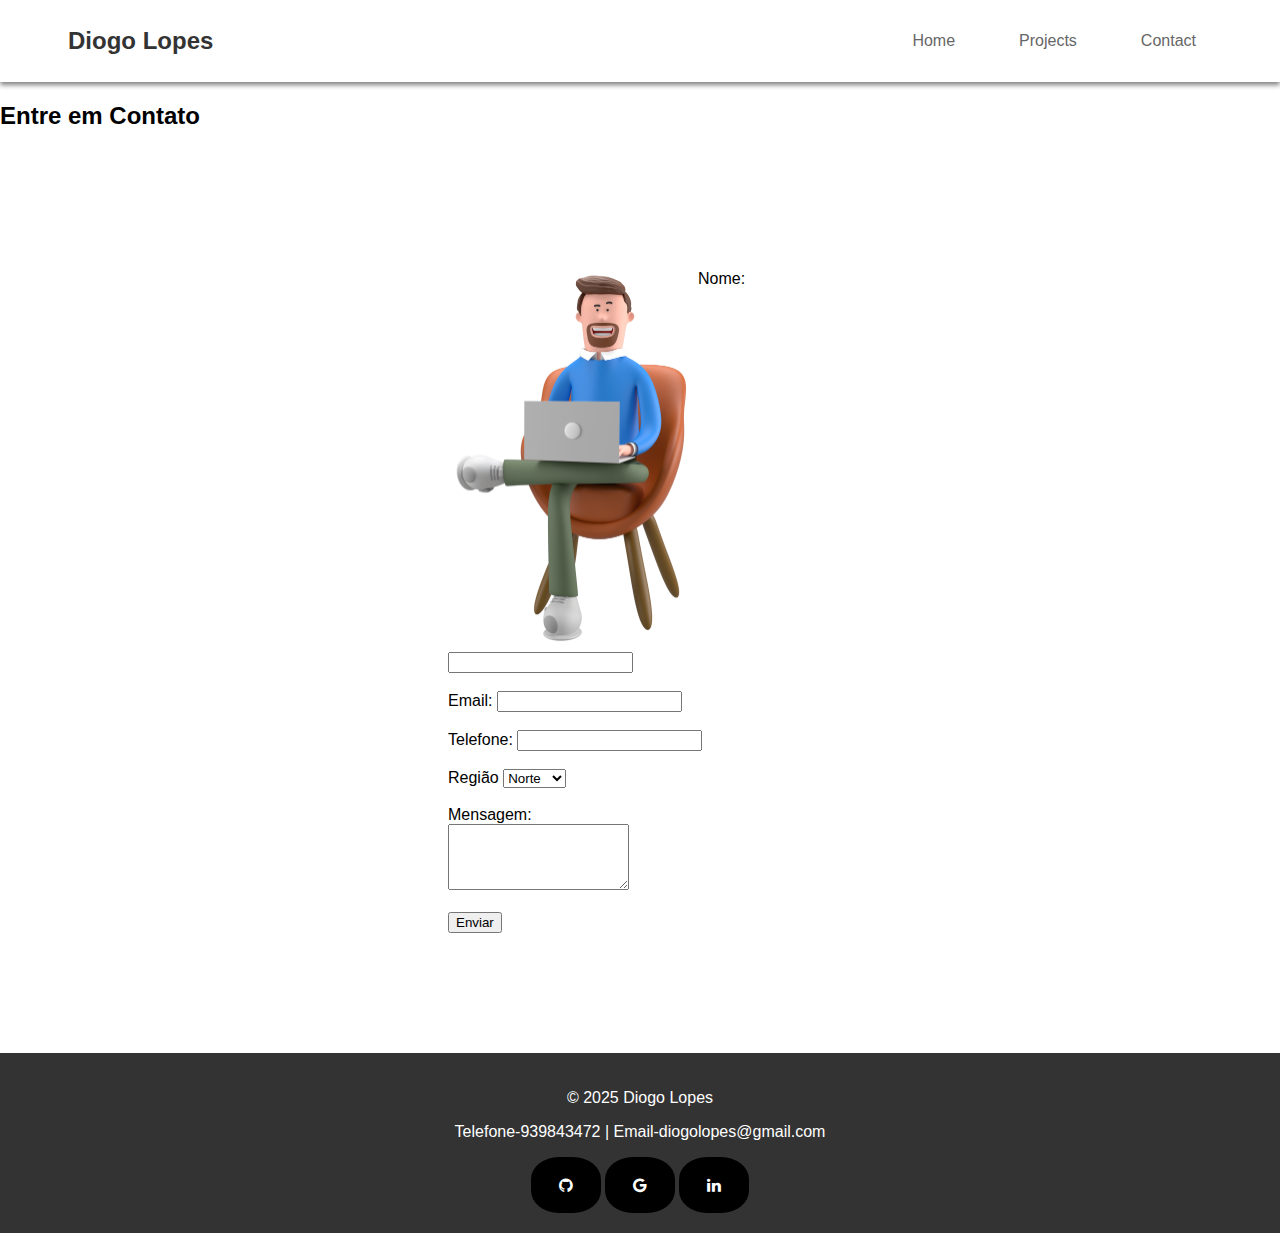
==== contact.html @ 59b14fa4 "apdate3" ====
<!DOCTYPE html>
<html lang="en">
<head>
    <meta charset="UTF-8">
    <meta name="viewport" content="width=device-width, initial-scale=1.0">
    <title>Contacto</title>
    <link rel="stylesheet" href="index.html">
    <link rel="stylesheet" href="style.css">
    <link rel="stylesheet" href="https://cdnjs.cloudflare.com/ajax/libs/font-awesome/4.7.0/css/font-awesome.min.css">
</head>
<body>
        <div id="navbar"></div> 
    <main>
        <h2>Entre em Contato</h2>
        <div class="main-container"> 
        <img src="24770152_101.png" alt="" width="250" align="left">
        <form action="/enviar" method="POST">
          
            <label for="nome">Nome:</label>
            <input type="text" id="nome" name="nome" required><br><br>

            <label for="email">Email:</label>
            <input type="email" id="email" name="email" required><br><br>

            <label for="tel">Telefone:</label>
            <input type="tel" id="number" name="number" required><br><br>

            <label for="nome">Região</label>
            <select name="" id="">
                <option value="norte">Norte</option>\
                <option value="norte">Centro</option>
                <option value="norte">Sul</option>
            </select>
            <br><br>

            <label for="mensagem">Mensagem:</label><br>
            <textarea id="mensagem" name="mensagem" rows="4" required></textarea><br><br>

            <button type="submit">Enviar</button>
        </form>
        </div>
        <div id="footer">
        </div>
        <script src="script.js"></script>
    </main>

</body>
</html>
---- style.css ----
body {
    margin: 0;
    font-family: 'Roboto', sans-serif;
}
header {
    box-shadow: 0 3px 5px grey;
}
main{
    min-height: calc(100vh - 95px)
}

.navbar {
    background: white;
    padding: 1rem 3rem;
    top: 0;
    left: 0;
    right: 0;
    display: flex;
    justify-content: space-between;
    align-items: center;
    
}

.logo a {
    color: #333;
    font-size: 1.5rem;
    font-weight: bold;
    text-decoration: none;
}

.nav-menu {
    display: flex;
    list-style: none;
    gap: 2rem;
}

.nav-menu li a {
    color: #666;
    text-decoration: none;
    font-size: 1rem;
    transition: color 0.3s ease;
    padding: 0.5rem 1rem;
}

.nav-menu li a:hover {
    color: #007bff;
}

.container {
    max-width: 1280px;
    margin: 0 auto;
    padding: 0 20px;
}

.main-container {
    margin: auto;
    width: 30%;
    padding: 120px;
}

.skills-container{
   text-align: center;
   margin: 30px 0;
}

.highlight {
    color: #007bff;
}

.central-button:hover {
    background: #0056b3;
}

.central-button {
    display: inline-block;
    padding: 1rem 2rem;
    background: #007bff;
    color: white;
    text-decoration: none;
    border-radius: 5px;
    transition: background 0.3s;
}

.about-me {
    padding: 180px 30px;
    background: #f8f9fa;
}

.about-container {
    max-width: 1280px;
    margin: 0 auto;
    display: grid;
    grid-template-columns: 300px 1fr;
    gap: 100px;
}

.profile-section {
    text-align: center;
}

.profile-image {
    width: 250px;
    height: 250px;
    margin: 0 auto 20px;
    border-radius: 50%;
    overflow: hidden;
    border: 5px solid white;
    box-shadow: 0 0 20px rgba(0,0,0,0.1);
}

.profile-image img {
    width: 100%;
    height: 100%;
    object-fit: cover;
}

.social-links {
    display: flex;
    justify-content: center;
    gap: 15px;
    margin-top: 20px;
}

.social-icon {
    text-decoration: none;
    color: #007bff;
    padding: 8px 15px;
    border: 1px solid #007bff;
    border-radius: 20px;
    transition: all 0.3s ease;
}

.social-icon:hover {
    background: #007bff;
    color: white;
}

.bio-section {
    padding: 10px;
}

.bio-section h2 {
    font-size: 2.5rem;
    margin-bottom: 30px;
    color: #000000;

}

.bio-text {
    font-size: 1.1rem;
    line-height: 1.8;
    color: #666;
    margin-bottom: 30px;
}

.personal-info {
    display: grid;
    grid-template-columns: repeat(2, 1fr);
    gap: 20px;
}

.info-item {
    display: flex;
    align-items: center;
    gap: 10px;
}

.label {
    font-weight: 600;
    color: #333;
    min-width: 80px;
}

@media (max-width: 768px) {
    .about-container {
        grid-template-columns: 1fr;
    }

    .profile-section {
        margin-bottom: 30px;
    }

    .personal-info {
        grid-template-columns: 1fr;
    }
}

.projects-section {
    padding: 250px;
}

.projects-section h2 {
    text-align: center;
    margin-bottom: 70px;
}

.simple-table {
    width: 100%;
    max-width: 900px;
    margin: 0 auto;
    border-collapse: collapse;
}

.simple-table th,
.simple-table td {
    padding: 12px;
    text-align: left;
    border-bottom: 1px solid #ddd;
}

.simple-table th {
    background-color: #f5f5f5;
}

.simple-table tr:hover {
    background-color: #f9f9f9;
}

.simple-table a {
    color: #007bff;
    text-decoration: none;
}

.simple-table a:hover {
    text-decoration: underline;
}

.fa {
    padding: 20px;
    font-size: 40px;
    width: 30px;
    text-align: center;
    text-decoration: none;
    border-radius: 40%;
    background-color: black;
    color: white;
  }

footer {
    text-align: center;
    padding: 20px 0; 
    background-color: #333;
    color: white;
  }
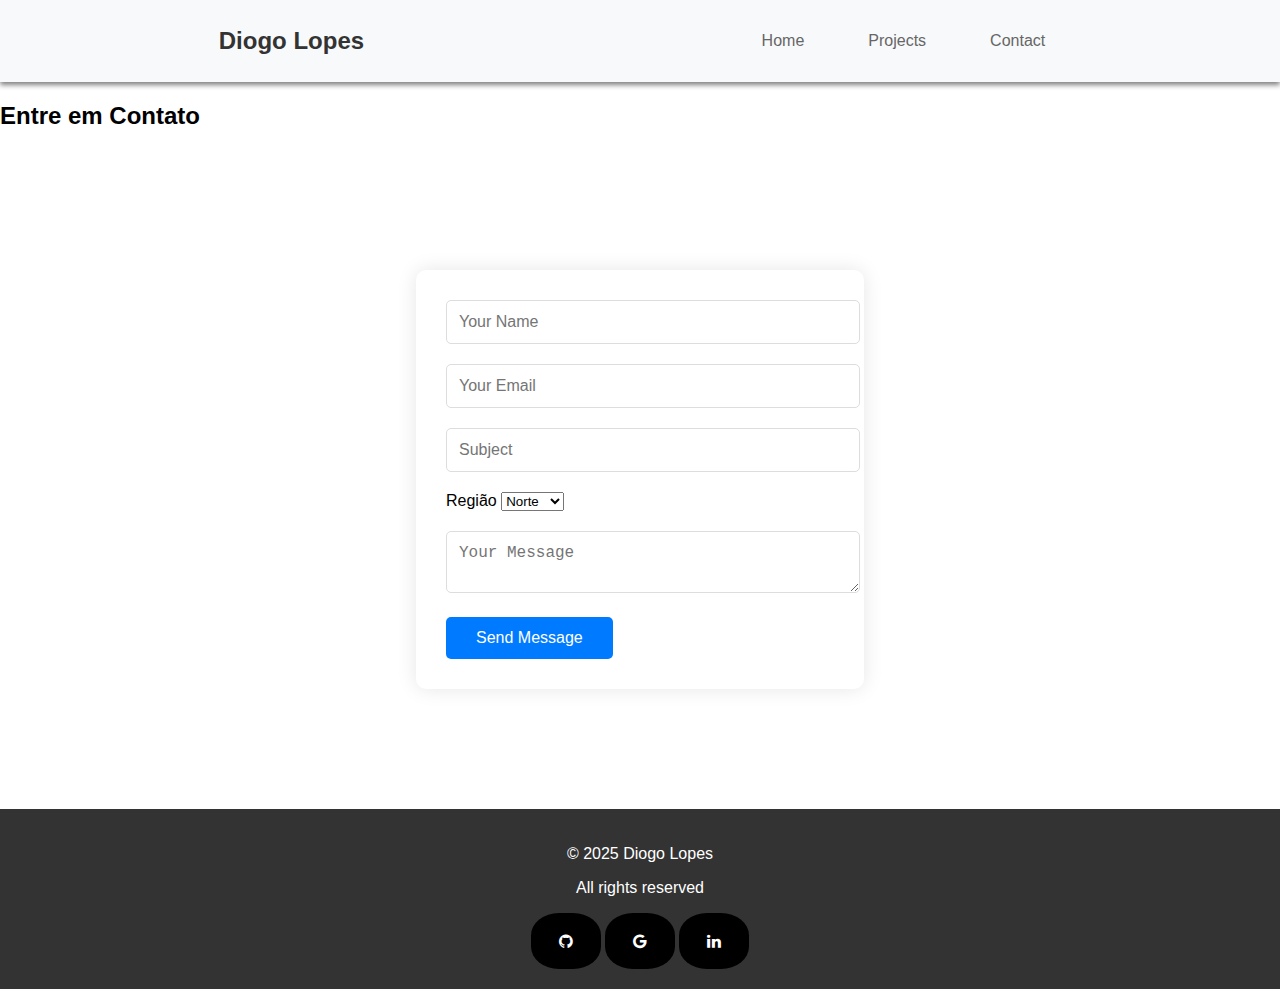
==== commit ecaaa38c: "some features" ====
--- a/contact.html
+++ b/contact.html
@@ -12,31 +12,29 @@
         <div id="navbar"></div> 
     <main>
         <h2>Entre em Contato</h2>
-        <div class="main-container"> 
-        <img src="24770152_101.png" alt="" width="250" align="left">
-        <form action="/enviar" method="POST">
-          
-            <label for="nome">Nome:</label>
-            <input type="text" id="nome" name="nome" required><br><br>
-
-            <label for="email">Email:</label>
-            <input type="email" id="email" name="email" required><br><br>
-
-            <label for="tel">Telefone:</label>
-            <input type="tel" id="number" name="number" required><br><br>
-
-            <label for="nome">Região</label>
-            <select name="" id="">
+        <div class="contact-container"> 
+        <form class="contact-form">
+            <div class="form-group">
+                <input type="text" placeholder="Your Name" required>
+            </div>
+            <div class="form-group">
+                <input type="email" placeholder="Your Email" required>
+            </div>
+            <div class="form-group">
+                <input type="text" placeholder="Subject" required>
+            </div>
+            <div>
+               <label>Região</label>
+            <select name="" id="" class="form-group">
                 <option value="norte">Norte</option>\
                 <option value="norte">Centro</option>
                 <option value="norte">Sul</option>
-            </select>
-            <br><br>
-
-            <label for="mensagem">Mensagem:</label><br>
-            <textarea id="mensagem" name="mensagem" rows="4" required></textarea><br><br>
-
-            <button type="submit">Enviar</button>
+            </select> 
+            </div>
+            <div class="form-group">
+                <textarea placeholder="Your Message" required></textarea>
+            </div>
+            <button type="submit" class="submit-btn">Send Message</button>
         </form>
         </div>
         <div id="footer">
--- a/style.css
+++ b/style.css
@@ -10,14 +10,12 @@
 }
 
 .navbar {
-    background: white;
+    background: #f8f9fa;
     padding: 1rem 3rem;
-    top: 0;
-    left: 0;
-    right: 0;
-    display: flex;
-    justify-content: space-between;
+    display: flex;
+    justify-content: space-around;
     align-items: center;
+    position: sticky;
     
 }
 
@@ -58,9 +56,50 @@
     padding: 120px;
 }
 
-.skills-container{
-   text-align: center;
-   margin: 30px 0;
+.skills-container {
+    text-align: center;
+    padding: 40px 20px;
+    background-color: #ffffff;
+
+}
+
+.skills-container h2 {
+    margin-bottom: 30px;
+    color: #333;
+    font-size: 2rem;
+}
+
+.skills-icons {
+    display: flex;
+    justify-content: center;
+    align-items: center;
+    gap: 40px;
+    flex-wrap: wrap;
+    max-width: 1200px;
+    margin: 0 auto;
+}
+
+.skills-icons img {
+    width: 80px;
+    height: 80px;
+    transition: transform 0.3s ease;
+}
+
+.skills-icons img:hover {
+    transform: scale(1.1);
+    cursor: pointer;
+}
+
+
+@media (max-width: 768px) {
+    .skills-icons {
+        gap: 20px;
+    }
+
+    .skills-icons img {
+        width: 60px;
+        height: 60px;
+    }
 }
 
 .highlight {
@@ -225,6 +264,57 @@
     text-decoration: underline;
 }
 
+.contact-container {
+    margin: auto;
+    width: 35%;
+    padding: 120px;
+}
+
+    
+
+.contact-form {
+    background: white;
+    padding: 30px;
+    border-radius: 10px;
+    box-shadow: 0 0 20px rgba(0, 0, 0, 0.1);
+}
+
+.form-group {
+    margin-bottom: 20px;
+}
+
+.form-group input,
+.form-group textarea {
+    width: 100%;
+    padding: 12px;
+    border: 1px solid #ddd;
+    border-radius: 5px;
+    font-size: 16px;
+    transition: border-color 0.3s;
+}
+
+
+.form-group input:focus,
+.form-group textarea:focus {
+    outline: none;
+    border-color: #007bff;
+}
+
+.submit-btn {
+    background: #007bff;
+    color: white;
+    padding: 12px 30px;
+    border: none;
+    border-radius: 5px;
+    cursor: pointer;
+    font-size: 16px;
+    transition: background 0.3s;
+}
+
+.submit-btn:hover {
+    background: #0056b3;
+}
+
 .fa {
     padding: 20px;
     font-size: 40px;
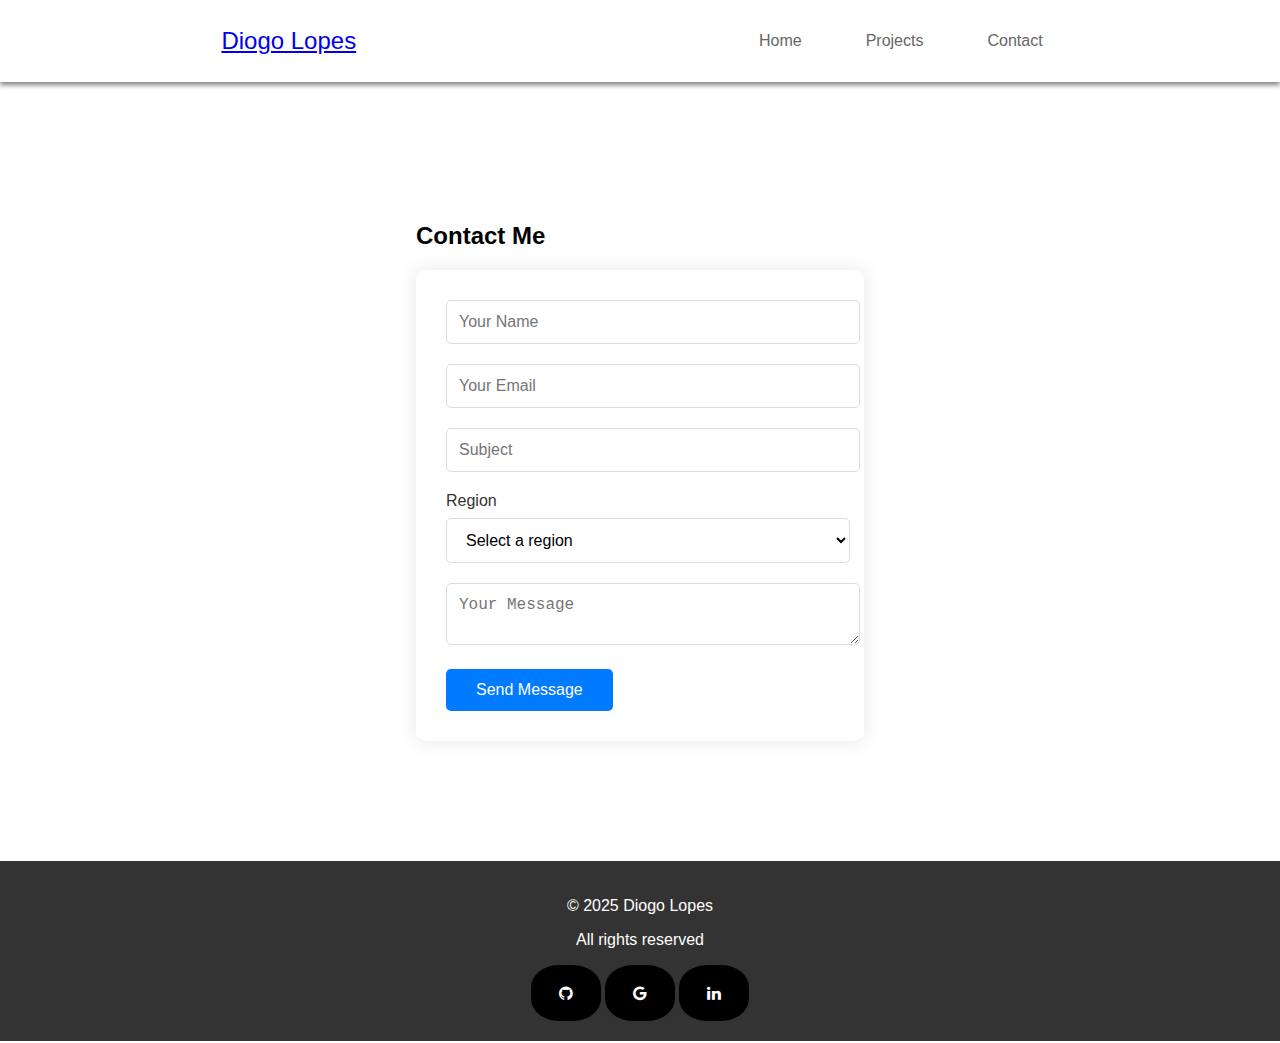
==== commit e8d0e41a: "last update" ====
--- a/contact.html
+++ b/contact.html
@@ -1,46 +1,51 @@
-<!DOCTYPE html>
-<html lang="en">
-<head>
-    <meta charset="UTF-8">
-    <meta name="viewport" content="width=device-width, initial-scale=1.0">
-    <title>Contacto</title>
-    <link rel="stylesheet" href="index.html">
-    <link rel="stylesheet" href="style.css">
-    <link rel="stylesheet" href="https://cdnjs.cloudflare.com/ajax/libs/font-awesome/4.7.0/css/font-awesome.min.css">
-</head>
-<body>
-        <div id="navbar"></div> 
-    <main>
-        <h2>Entre em Contato</h2>
-        <div class="contact-container"> 
-        <form class="contact-form">
-            <div class="form-group">
-                <input type="text" placeholder="Your Name" required>
-            </div>
-            <div class="form-group">
-                <input type="email" placeholder="Your Email" required>
-            </div>
-            <div class="form-group">
-                <input type="text" placeholder="Subject" required>
-            </div>
-            <div>
-               <label>Região</label>
-            <select name="" id="" class="form-group">
-                <option value="norte">Norte</option>\
-                <option value="norte">Centro</option>
-                <option value="norte">Sul</option>
-            </select> 
-            </div>
-            <div class="form-group">
-                <textarea placeholder="Your Message" required></textarea>
-            </div>
-            <button type="submit" class="submit-btn">Send Message</button>
-        </form>
-        </div>
-        <div id="footer">
-        </div>
-        <script src="script.js"></script>
-    </main>
-
-</body>
+<!DOCTYPE html>
+<html lang="en">
+<head>
+    <meta charset="UTF-8">
+    <meta name="viewport" content="width=device-width, initial-scale=1.0">
+    <title>Contacto</title>
+    <link rel="stylesheet" href="index.html">
+    <link rel="stylesheet" href="style.css">
+    <link rel="stylesheet" href="https://cdnjs.cloudflare.com/ajax/libs/font-awesome/4.7.0/css/font-awesome.min.css">
+</head>
+<body>
+        <div id="navbar"></div> 
+    <main>  
+
+        
+        <div class="contact-container"> 
+           <h2>Contact Me</h2> 
+        <form class="contact-form">
+            <div class="form-group">
+                <input type="text" placeholder="Your Name" required>
+            </div>
+            <div class="form-group">
+                <input type="email" placeholder="Your Email" required>
+            </div>
+            <div class="form-group">
+                <input type="text" placeholder="Subject" required>
+            </div>
+            <div class="form-group">
+                <label>Region</label>
+                <select name="region" id="region" class="form-select">
+                    <option value="">Select a region</option>
+                    <option value="north">North</option>
+                    <option value="center">Center</option>
+                    <option value="south">South</option>
+                    <option value="east">East</option>
+                    <option value="west">West</option>
+                </select>
+            </div>
+            <div class="form-group">
+                <textarea placeholder="Your Message" required></textarea>
+            </div>
+            <button type="submit" class="submit-btn">Send Message</button>
+        </form>
+        </div>
+        <div id="footer">
+        </div>
+        <script src="script.js"></script>
+    </main>
+
+</body>
 </html>--- a/style.css
+++ b/style.css
@@ -1,334 +1,401 @@
-body {
-    margin: 0;
-    font-family: 'Roboto', sans-serif;
-}
-header {
-    box-shadow: 0 3px 5px grey;
-}
-main{
-    min-height: calc(100vh - 95px)
-}
-
-.navbar {
-    background: #f8f9fa;
-    padding: 1rem 3rem;
-    display: flex;
-    justify-content: space-around;
-    align-items: center;
-    position: sticky;
-    
-}
-
-.logo a {
-    color: #333;
-    font-size: 1.5rem;
-    font-weight: bold;
-    text-decoration: none;
-}
-
-.nav-menu {
-    display: flex;
-    list-style: none;
-    gap: 2rem;
-}
-
-.nav-menu li a {
-    color: #666;
-    text-decoration: none;
-    font-size: 1rem;
-    transition: color 0.3s ease;
-    padding: 0.5rem 1rem;
-}
-
-.nav-menu li a:hover {
-    color: #007bff;
-}
-
-.container {
-    max-width: 1280px;
-    margin: 0 auto;
-    padding: 0 20px;
-}
-
-.main-container {
-    margin: auto;
-    width: 30%;
-    padding: 120px;
-}
-
-.skills-container {
-    text-align: center;
-    padding: 40px 20px;
-    background-color: #ffffff;
-
-}
-
-.skills-container h2 {
-    margin-bottom: 30px;
-    color: #333;
-    font-size: 2rem;
-}
-
-.skills-icons {
-    display: flex;
-    justify-content: center;
-    align-items: center;
-    gap: 40px;
-    flex-wrap: wrap;
-    max-width: 1200px;
-    margin: 0 auto;
-}
-
-.skills-icons img {
-    width: 80px;
-    height: 80px;
-    transition: transform 0.3s ease;
-}
-
-.skills-icons img:hover {
-    transform: scale(1.1);
-    cursor: pointer;
-}
-
-
-@media (max-width: 768px) {
-    .skills-icons {
-        gap: 20px;
-    }
-
-    .skills-icons img {
-        width: 60px;
-        height: 60px;
-    }
-}
-
-.highlight {
-    color: #007bff;
-}
-
-.central-button:hover {
-    background: #0056b3;
-}
-
-.central-button {
-    display: inline-block;
-    padding: 1rem 2rem;
-    background: #007bff;
-    color: white;
-    text-decoration: none;
-    border-radius: 5px;
-    transition: background 0.3s;
-}
-
-.about-me {
-    padding: 180px 30px;
-    background: #f8f9fa;
-}
-
-.about-container {
-    max-width: 1280px;
-    margin: 0 auto;
-    display: grid;
-    grid-template-columns: 300px 1fr;
-    gap: 100px;
-}
-
-.profile-section {
-    text-align: center;
-}
-
-.profile-image {
-    width: 250px;
-    height: 250px;
-    margin: 0 auto 20px;
-    border-radius: 50%;
-    overflow: hidden;
-    border: 5px solid white;
-    box-shadow: 0 0 20px rgba(0,0,0,0.1);
-}
-
-.profile-image img {
-    width: 100%;
-    height: 100%;
-    object-fit: cover;
-}
-
-.social-links {
-    display: flex;
-    justify-content: center;
-    gap: 15px;
-    margin-top: 20px;
-}
-
-.social-icon {
-    text-decoration: none;
-    color: #007bff;
-    padding: 8px 15px;
-    border: 1px solid #007bff;
-    border-radius: 20px;
-    transition: all 0.3s ease;
-}
-
-.social-icon:hover {
-    background: #007bff;
-    color: white;
-}
-
-.bio-section {
-    padding: 10px;
-}
-
-.bio-section h2 {
-    font-size: 2.5rem;
-    margin-bottom: 30px;
-    color: #000000;
-
-}
-
-.bio-text {
-    font-size: 1.1rem;
-    line-height: 1.8;
-    color: #666;
-    margin-bottom: 30px;
-}
-
-.personal-info {
-    display: grid;
-    grid-template-columns: repeat(2, 1fr);
-    gap: 20px;
-}
-
-.info-item {
-    display: flex;
-    align-items: center;
-    gap: 10px;
-}
-
-.label {
-    font-weight: 600;
-    color: #333;
-    min-width: 80px;
-}
-
-@media (max-width: 768px) {
-    .about-container {
-        grid-template-columns: 1fr;
-    }
-
-    .profile-section {
-        margin-bottom: 30px;
-    }
-
-    .personal-info {
-        grid-template-columns: 1fr;
-    }
-}
-
-.projects-section {
-    padding: 250px;
-}
-
-.projects-section h2 {
-    text-align: center;
-    margin-bottom: 70px;
-}
-
-.simple-table {
-    width: 100%;
-    max-width: 900px;
-    margin: 0 auto;
-    border-collapse: collapse;
-}
-
-.simple-table th,
-.simple-table td {
-    padding: 12px;
-    text-align: left;
-    border-bottom: 1px solid #ddd;
-}
-
-.simple-table th {
-    background-color: #f5f5f5;
-}
-
-.simple-table tr:hover {
-    background-color: #f9f9f9;
-}
-
-.simple-table a {
-    color: #007bff;
-    text-decoration: none;
-}
-
-.simple-table a:hover {
-    text-decoration: underline;
-}
-
-.contact-container {
-    margin: auto;
-    width: 35%;
-    padding: 120px;
-}
-
-    
-
-.contact-form {
-    background: white;
-    padding: 30px;
-    border-radius: 10px;
-    box-shadow: 0 0 20px rgba(0, 0, 0, 0.1);
-}
-
-.form-group {
-    margin-bottom: 20px;
-}
-
-.form-group input,
-.form-group textarea {
-    width: 100%;
-    padding: 12px;
-    border: 1px solid #ddd;
-    border-radius: 5px;
-    font-size: 16px;
-    transition: border-color 0.3s;
-}
-
-
-.form-group input:focus,
-.form-group textarea:focus {
-    outline: none;
-    border-color: #007bff;
-}
-
-.submit-btn {
-    background: #007bff;
-    color: white;
-    padding: 12px 30px;
-    border: none;
-    border-radius: 5px;
-    cursor: pointer;
-    font-size: 16px;
-    transition: background 0.3s;
-}
-
-.submit-btn:hover {
-    background: #0056b3;
-}
-
-.fa {
-    padding: 20px;
-    font-size: 40px;
-    width: 30px;
-    text-align: center;
-    text-decoration: none;
-    border-radius: 40%;
-    background-color: black;
-    color: white;
-  }
-
-footer {
-    text-align: center;
-    padding: 20px 0; 
-    background-color: #333;
-    color: white;
-  }+body {
+    margin: 0;
+    font-family: 'Roboto', sans-serif;
+}
+
+header {
+    box-shadow: 0 3px 5px grey;
+}
+main{
+    min-height: calc(100vh - 95px)
+}
+
+.navbar {
+    background: #ffffff;
+    padding: 1rem 3rem;
+    display: flex;
+    justify-content: space-around;
+    align-items: center;
+    position: sticky;
+    
+}
+
+.logo a {
+    font-size: 1.5rem;
+}
+
+.nav-menu {
+    display: flex;
+    list-style: none;
+    gap: 2rem;
+}
+
+.nav-menu li a {
+    color: #666;
+    text-decoration: none;
+    font-size: 1rem;
+    transition: color 0.3s ease;
+    padding: 0.5rem 1rem;
+}
+
+.nav-menu li a:hover {
+    color: #007bff;
+}
+
+.container {
+    max-width: 1280px;
+    margin: 0 auto;
+    padding: 0 20px;
+}
+
+.main-container {
+    margin: auto;
+    width: 30%;
+    padding: 120px;
+}
+
+.skills-container {
+    text-align: center;
+    padding: 80px 20px;
+    background-color: #f8f9fa;
+}
+
+.skills-container h2 {
+    margin-bottom: 50px;
+    font-size: 2.5rem;
+}
+
+.skills-grid {
+    display: grid;
+    grid-template-columns: repeat(auto-fit, minmax(120px, 1fr));
+    gap: 30px;
+    max-width: 900px;
+    margin: 0 auto;
+    padding: 0 20px;
+}
+
+.skill-card {
+    display: flex;
+    flex-direction: column;
+    align-items: center;
+    padding: 20px;
+    border-radius: 10px;
+    background: #fff;
+    box-shadow: 0 5px 15px rgba(0,0,0,0.1);
+    transition: transform 0.3s ease, box-shadow 0.3s ease;
+}
+
+.skill-card:hover {
+    transform: translateY(-5px);
+    box-shadow: 0 8px 20px rgba(0,0,0,0.15);
+}
+
+.skill-card img {
+    width: 60px;
+    height: 60px;
+    margin-bottom: 10px;
+}
+
+.skill-name {
+    font-size: 1rem;
+    font-weight: 500;
+    color: #333;
+}
+
+@media (max-width: 480px) {
+    .skills-grid {
+        grid-template-columns: repeat(2, 1fr);
+    }
+}
+
+.highlight {
+    color: #007bff;
+}
+
+.central-button:hover {
+    background: #0056b3;
+}
+
+.central-button {
+    display: inline-block;
+    padding: 1rem 2rem;
+    background: #007bff;
+    color: white;
+    text-decoration: none;
+    border-radius: 5px;
+    transition: background 0.3s;
+}
+
+.about-me {
+    padding: 180px 30px;
+    background: #f8f9fa;
+}
+
+.about-container {
+    max-width: 1280px;
+    margin: 0 auto;
+    display: grid;
+    grid-template-columns: 300px 1fr;
+    gap: 100px;
+}
+
+.profile-section {
+    text-align: center;
+}
+
+.profile-image {
+    width: 250px;
+    height: 250px;
+    margin: 0 auto 20px;
+    border-radius: 50%;
+    overflow: hidden;
+    border: 5px solid white;
+    box-shadow: 0 0 20px rgba(0,0,0,0.1);
+}
+
+.profile-image img {
+    width: 100%;
+    height: 100%;
+    object-fit: cover;
+}
+
+.social-links {
+    display: flex;
+    justify-content: center;
+    gap: 15px;
+    margin-top: 20px;
+}
+
+.social-icon {
+    text-decoration: none;
+    color: #007bff;
+    padding: 8px 15px;
+    border: 1px solid #007bff;
+    border-radius: 20px;
+    transition: all 0.3s ease;
+}
+
+.social-icon:hover {
+    background: #007bff;
+    color: white;
+}
+
+.bio-section {
+    padding: 10px;
+}
+
+.bio-section h2 {
+    font-size: 2.5rem;
+    margin-bottom: 30px;
+}
+
+.bio-text {
+    font-size: 1.1rem;
+    line-height: 1.8;
+    color: #666;
+    margin-bottom: 30px;
+}
+
+.personal-info {
+    display: grid;
+    grid-template-columns: repeat(2, 1fr);
+    gap: 20px;
+}
+
+.info-item {
+    display: flex;
+    align-items: center;
+    gap: 10px;
+}
+
+.label {
+    font-weight: 600;
+    color: #333;
+    min-width: 80px;
+}
+
+@media (max-width: 768px) {
+    .about-container {
+        grid-template-columns: 1fr;
+    }
+
+    .profile-section {
+        margin-bottom: 30px;
+    }
+
+    .personal-info {
+        grid-template-columns: 1fr;
+    }
+}
+
+.projects-section {
+    padding: 250px;
+}
+
+.projects-section h2 {
+    text-align: center;
+    margin-bottom: 70px;
+}
+
+.simple-table {
+    width: 100%;
+    max-width: 900px;
+    margin: 0 auto;
+    border-collapse: collapse;
+}
+
+.simple-table th,
+.simple-table td {
+    padding: 12px;
+    text-align: left;
+    border-bottom: 1px solid #ddd;
+}
+
+.simple-table th {
+    background-color: #f5f5f5;
+}
+
+.simple-table tr:hover {
+    background-color: #f9f9f9;
+}
+
+.simple-table a {
+    color: #007bff;
+    text-decoration: none;
+}
+
+.simple-table a:hover {
+    text-decoration: underline;
+}
+
+.contact-container {
+    margin: auto;
+    width: 35%;
+    padding: 120px;
+}
+
+
+.contact-form {
+    background: white;
+    padding: 30px;
+    border-radius: 10px;
+    box-shadow: 0 0 20px rgba(0, 0, 0, 0.1);
+}
+
+.form-group {
+    margin-bottom: 20px;
+}
+
+.form-group input,
+.form-group textarea {
+    width: 100%;
+    padding: 12px;
+    border: 1px solid #ddd;
+    border-radius: 5px;
+    font-size: 16px;
+    transition: border-color 0.3s;
+}
+
+
+.form-group input:focus,
+.form-group textarea:focus {
+    outline: none;
+    border-color: #007bff;
+}
+
+.form-select {
+    width: 104%;
+    padding: 12px 15px;
+    border: 1px solid #ddd;
+    border-radius: 5px;
+    font-size: 1rem;
+    background-color: white;
+    cursor: pointer;
+}
+
+.form-group label {
+    display: block;
+    margin-bottom: 8px;
+    color: #333;
+    font-weight: 500;
+}
+
+.submit-btn {
+    background: #007bff;
+    color: white;
+    padding: 12px 30px;
+    border: none;
+    border-radius: 5px;
+    cursor: pointer;
+    font-size: 16px;
+    transition: background 0.3s;
+}
+
+.submit-btn:hover {
+    background: #0056b3;
+}
+
+.fa {
+    padding: 20px;
+    font-size: 40px;
+    width: 30px;
+    text-align: center;
+    text-decoration: none;
+    border-radius: 40%;
+    background-color: black;
+    color: white;
+  }
+
+.status-section {
+    padding: 60px 20px;
+    background-color: #f8f9fa;
+}
+
+.status-card {
+    max-width: 600px;
+    margin: 0 auto;
+    padding: 30px;
+    background: white;
+    border-radius: 15px;
+    box-shadow: 0 5px 20px rgba(0,0,0,0.1);
+    text-align: center;
+    position: relative;
+    overflow: hidden;
+}
+
+
+.status-card h3 {
+    color: #333;
+    margin: 15px 0;
+    font-size: 1.5rem;
+}
+
+.status-card p {
+    color: #666;
+    margin-bottom: 20px;
+}
+
+.contact-button {
+    display: inline-block;
+    padding: 12px 30px;
+    background: #007bff;
+    color: white;
+    border-radius: 25px;
+    text-decoration: none;
+    transition: all 0.3s ease;
+}
+
+.contact-button:hover {
+    background: #0056b3;
+    transform: translateY(-2px);
+}
+
+
+footer {
+    text-align: center;
+    padding: 20px 0; 
+    background-color: #333;
+    color: white;
+  }
+
+
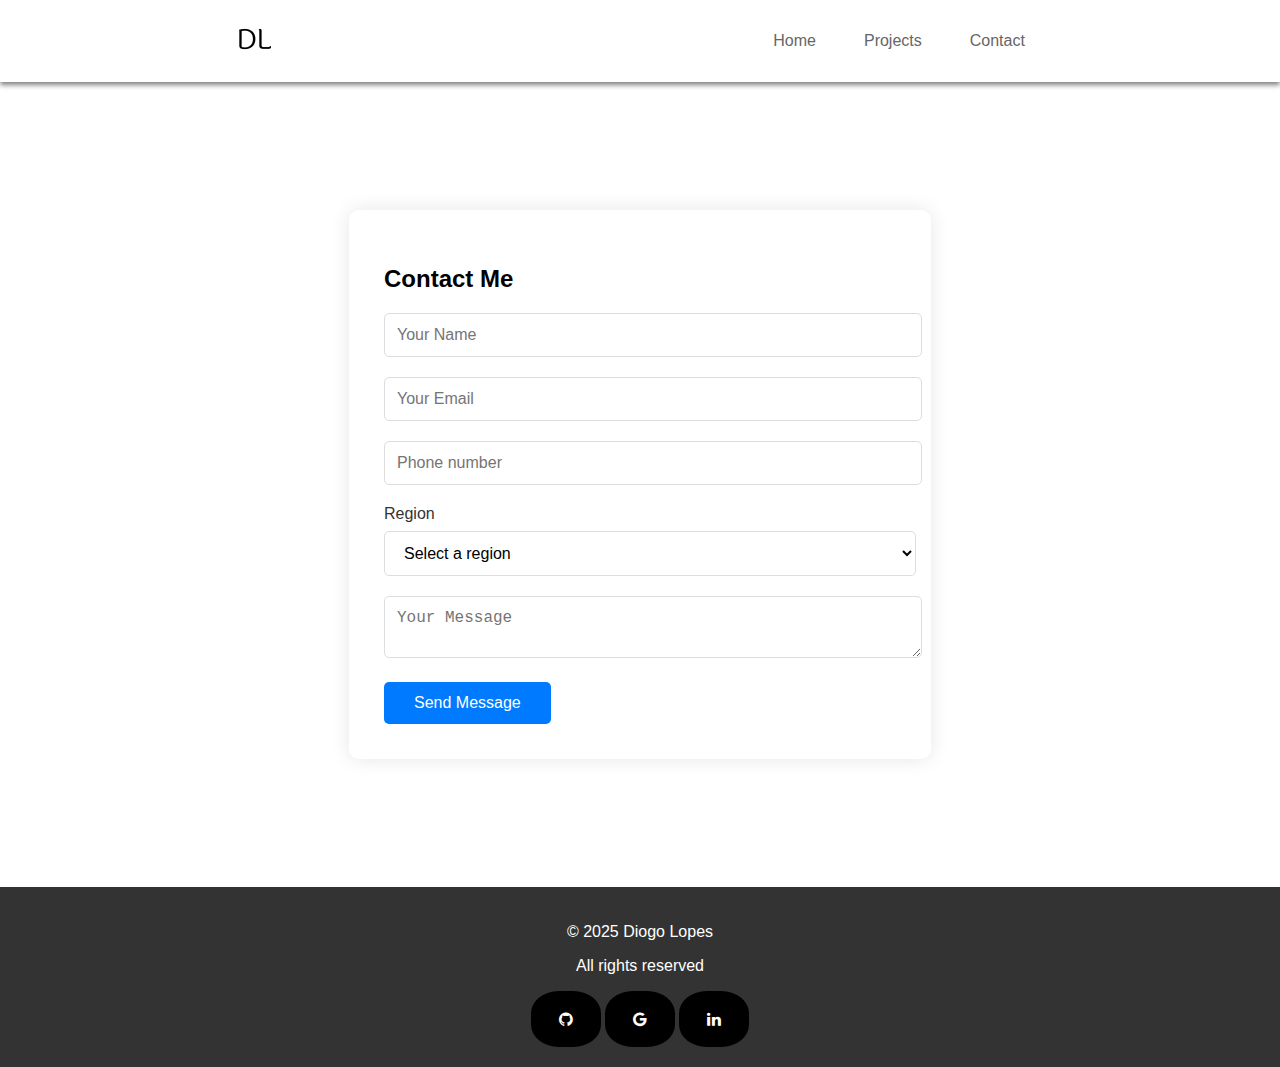
==== commit d0ac142d: "Projeto finalizado" ====
--- a/contact.html
+++ b/contact.html
@@ -10,9 +10,7 @@
 </head>
 <body>
         <div id="navbar"></div> 
-    <main>  
-
-        
+    <main id="container-main">  
         <div class="contact-container"> 
            <h2>Contact Me</h2> 
         <form class="contact-form">
@@ -23,7 +21,7 @@
                 <input type="email" placeholder="Your Email" required>
             </div>
             <div class="form-group">
-                <input type="text" placeholder="Subject" required>
+                <input type="number" placeholder="Phone number" required>
             </div>
             <div class="form-group">
                 <label>Region</label>
@@ -42,10 +40,9 @@
             <button type="submit" class="submit-btn">Send Message</button>
         </form>
         </div>
-        <div id="footer">
-        </div>
-        <script src="script.js"></script>
     </main>
-
+    <div id="footer">
+            </div>
+            <script src="script.js"></script>
 </body>
 </html>--- a/style.css
+++ b/style.css
@@ -1,5 +1,6 @@
 body {
     margin: 0;
+    flex: 1;
     font-family: 'Roboto', sans-serif;
 }
 
@@ -10,24 +11,23 @@
     min-height: calc(100vh - 95px)
 }
 
+
 .navbar {
     background: #ffffff;
-    padding: 1rem 3rem;
+    padding: 1rem;
     display: flex;
     justify-content: space-around;
     align-items: center;
-    position: sticky;
-    
 }
 
 .logo a {
-    font-size: 1.5rem;
+    font-size: 1,5rem;
 }
 
 .nav-menu {
     display: flex;
     list-style: none;
-    gap: 2rem;
+    gap: 1rem;
 }
 
 .nav-menu li a {
@@ -52,6 +52,7 @@
     margin: auto;
     width: 30%;
     padding: 120px;
+    height: 100vh;
 }
 
 .skills-container {
@@ -104,26 +105,8 @@
 
 @media (max-width: 480px) {
     .skills-grid {
-        grid-template-columns: repeat(2, 1fr);
-    }
-}
-
-.highlight {
-    color: #007bff;
-}
-
-.central-button:hover {
-    background: #0056b3;
-}
-
-.central-button {
-    display: inline-block;
-    padding: 1rem 2rem;
-    background: #007bff;
-    color: white;
-    text-decoration: none;
-    border-radius: 5px;
-    transition: background 0.3s;
+        grid-template-columns: repeat(1, 1fr);
+    }
 }
 
 .about-me {
@@ -214,22 +197,10 @@
     min-width: 80px;
 }
 
-@media (max-width: 768px) {
-    .about-container {
-        grid-template-columns: 1fr;
-    }
-
-    .profile-section {
-        margin-bottom: 30px;
-    }
-
-    .personal-info {
-        grid-template-columns: 1fr;
-    }
-}
+
 
 .projects-section {
-    padding: 250px;
+    margin-top: 200px;
 }
 
 .projects-section h2 {
@@ -240,7 +211,7 @@
 .simple-table {
     width: 100%;
     max-width: 900px;
-    margin: 0 auto;
+    margin: auto;
     border-collapse: collapse;
 }
 
@@ -270,14 +241,9 @@
 
 .contact-container {
     margin: auto;
-    width: 35%;
-    padding: 120px;
-}
-
-
-.contact-form {
+    width: 40%;
     background: white;
-    padding: 30px;
+    padding: 35px;
     border-radius: 10px;
     box-shadow: 0 0 20px rgba(0, 0, 0, 0.1);
 }
@@ -293,7 +259,6 @@
     border: 1px solid #ddd;
     border-radius: 5px;
     font-size: 16px;
-    transition: border-color 0.3s;
 }
 
 
@@ -335,16 +300,7 @@
     background: #0056b3;
 }
 
-.fa {
-    padding: 20px;
-    font-size: 40px;
-    width: 30px;
-    text-align: center;
-    text-decoration: none;
-    border-radius: 40%;
-    background-color: black;
-    color: white;
-  }
+
 
 .status-section {
     padding: 60px 20px;
@@ -390,6 +346,15 @@
     transform: translateY(-2px);
 }
 
+.fa {
+    padding: 20px;
+    font-size: 40px;
+    width: 30px;
+    text-decoration: none;
+    border-radius: 40%;
+    background-color: black;
+    color: white;
+  }
 
 footer {
     text-align: center;
@@ -399,3 +364,25 @@
   }
 
 
+  @media (max-width: 768px) {
+    .about-container {
+        grid-template-columns: 1fr;
+    }
+
+    .profile-section {
+        margin-bottom: 30px;
+    }
+
+    .personal-info {
+        grid-template-columns: 1fr;
+    }
+
+    .contact-container {
+        width: 80%;
+       height: 100vh;
+    }
+}
+
+#container-main{
+    display: flex;
+}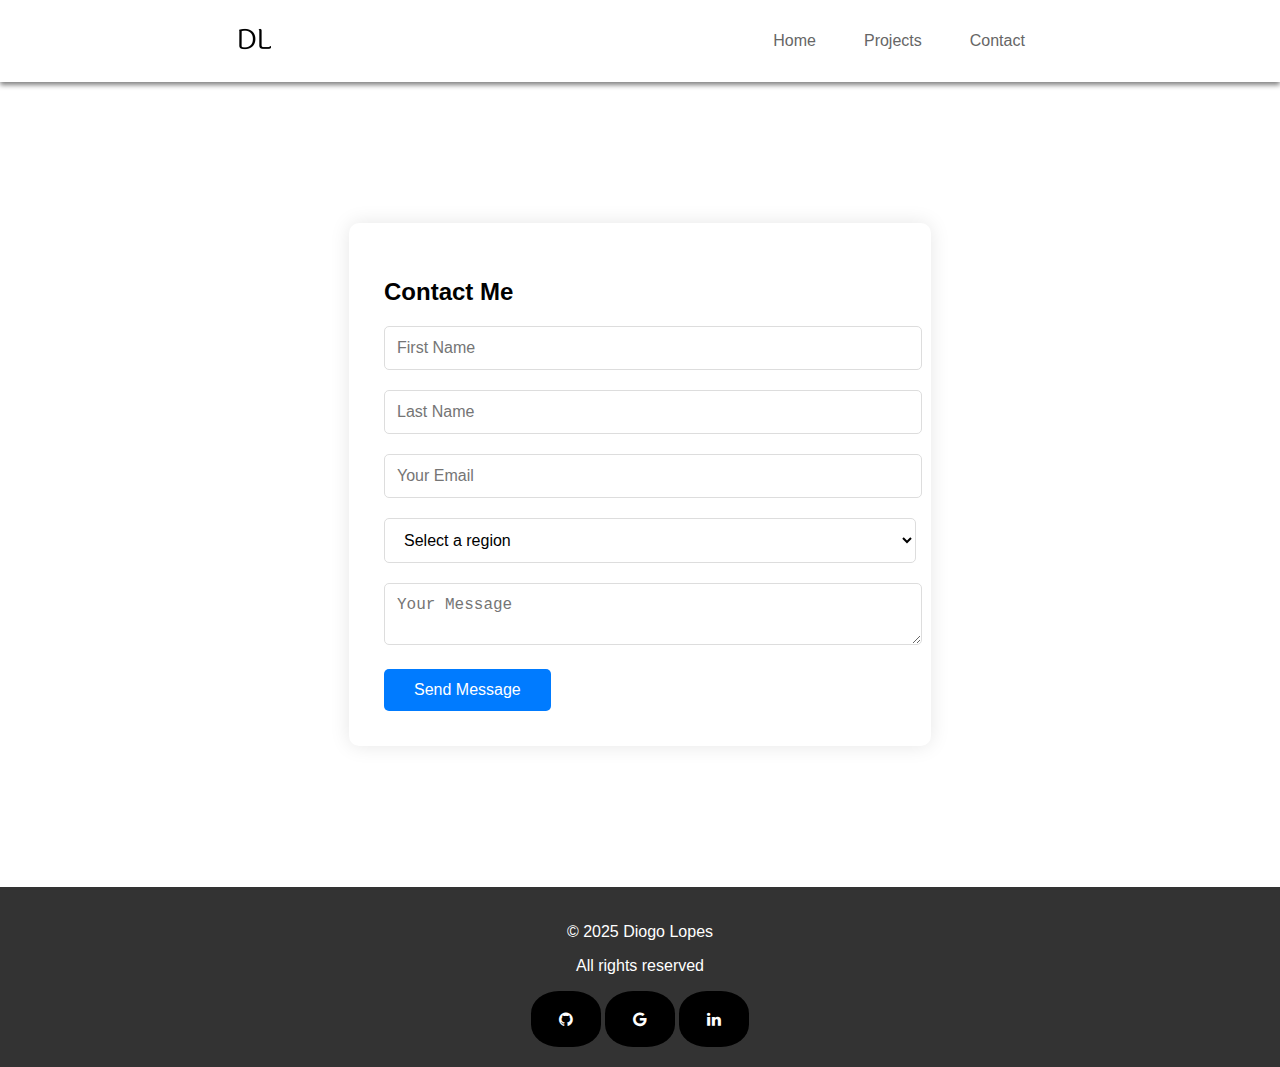
==== commit c65a0e57: "all fixed" ====
--- a/contact.html
+++ b/contact.html
@@ -15,16 +15,15 @@
            <h2>Contact Me</h2> 
         <form class="contact-form">
             <div class="form-group">
-                <input type="text" placeholder="Your Name" required>
+                <input type="text" placeholder="First Name" required>
+            </div>
+            <div class="form-group">
+                <input type="text" placeholder="Last Name" required>
             </div>
             <div class="form-group">
                 <input type="email" placeholder="Your Email" required>
             </div>
             <div class="form-group">
-                <input type="number" placeholder="Phone number" required>
-            </div>
-            <div class="form-group">
-                <label>Region</label>
                 <select name="region" id="region" class="form-select">
                     <option value="">Select a region</option>
                     <option value="north">North</option>
